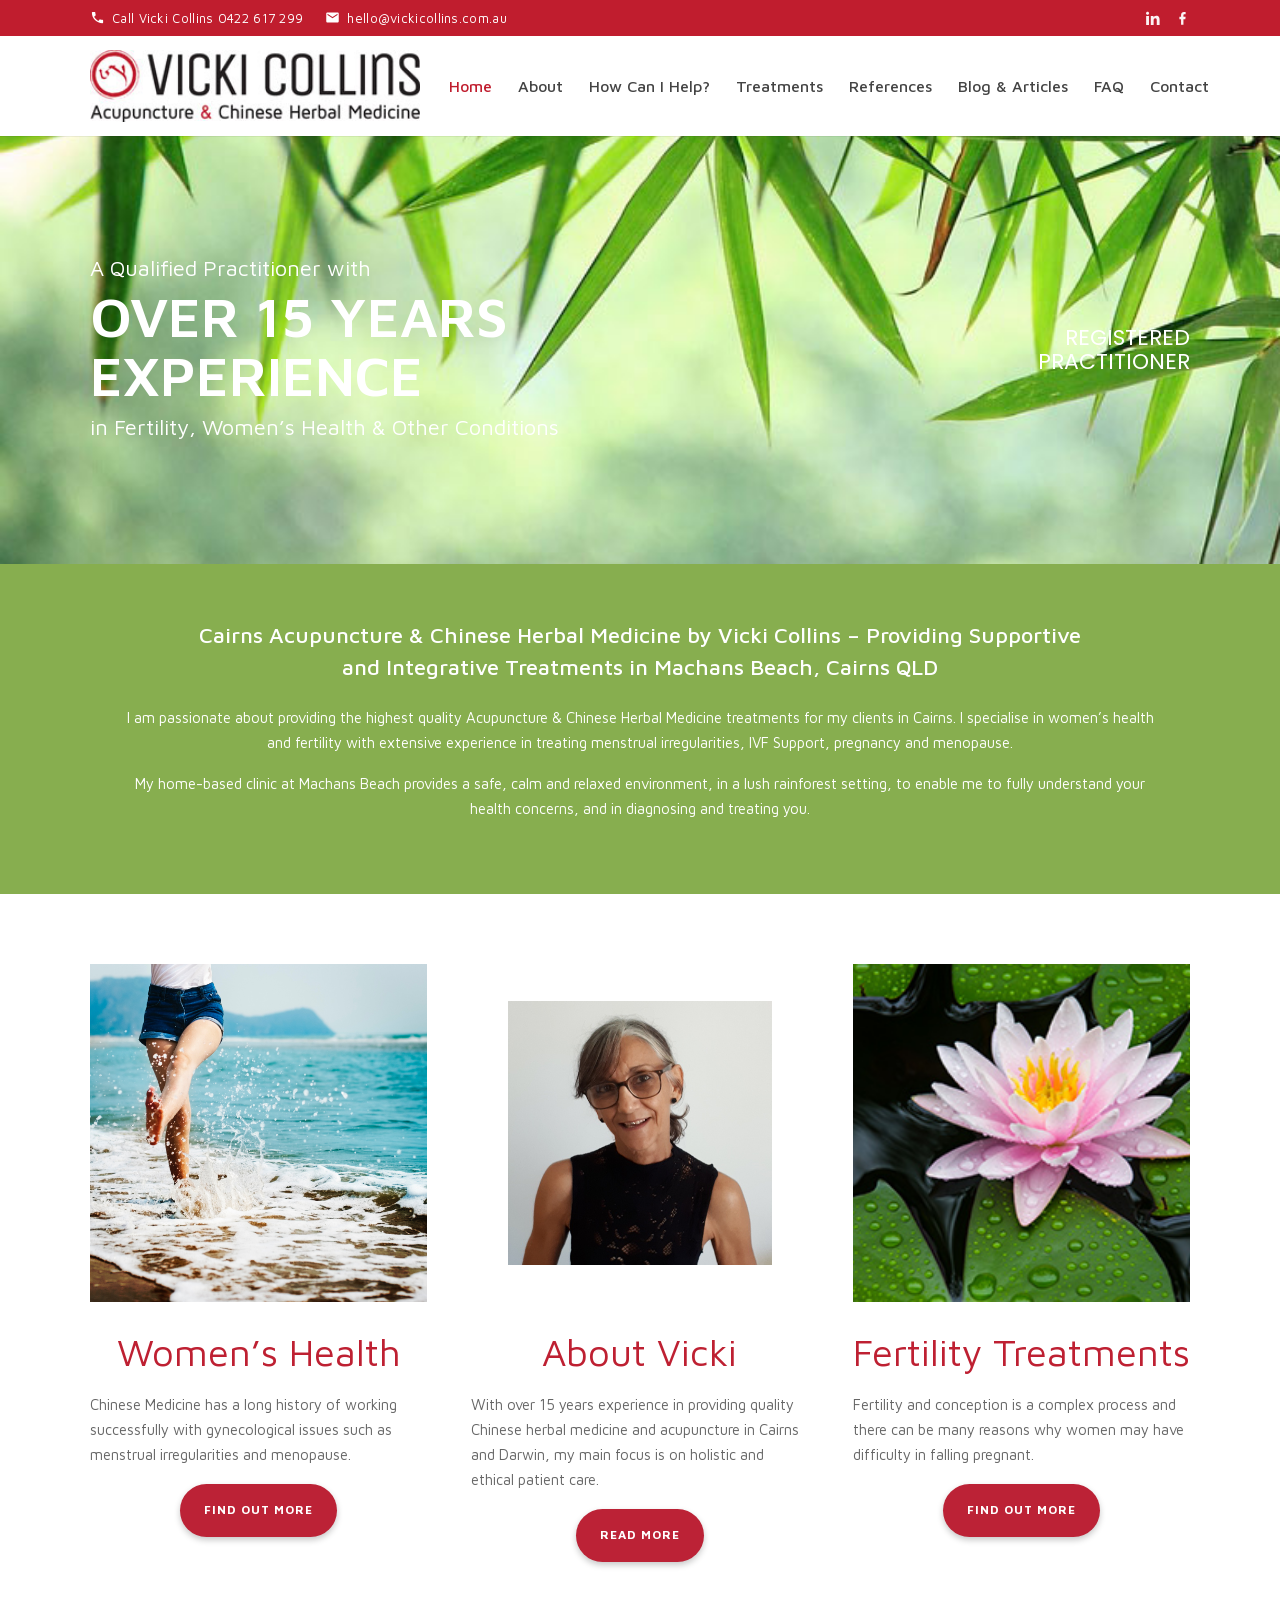
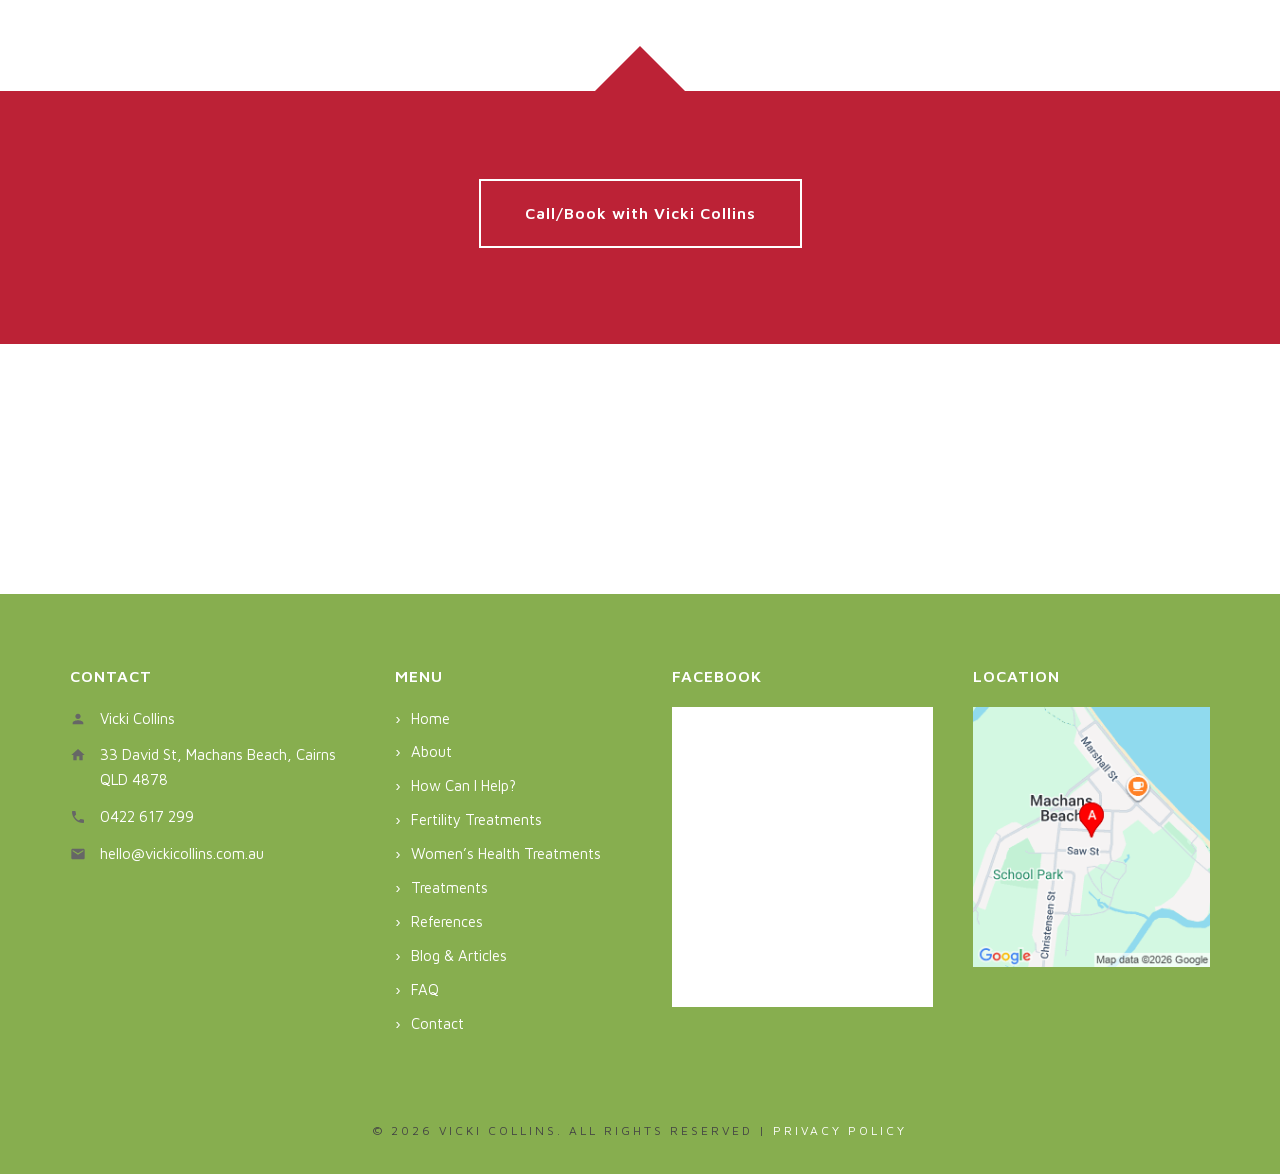
==== index.html @ 956a05df "Static rebuild of vickicollins.com.au Clean hand-written HTML/CSS replacing the WordPress/Jupiter in" ====
<!DOCTYPE html>
<html lang="en-AU">
<head>
<meta charset="utf-8">
<meta name="viewport" content="width=device-width, initial-scale=1">
<title>Acupuncture Cairns | Vicki Collins Chinese Herbal Medicine</title>
<meta name="description" content="Acupuncture and Chinese herbal medicine in Machans Beach, Cairns. Vicki Collins specialises in women’s health and fertility. Call 0422 617 299.">
<link rel="canonical" href="https://vickicollins.com.au/">
<meta property="og:locale" content="en_AU">
<meta property="og:site_name" content="Vicki Collins Acupuncture &amp; Chinese Herbal Medicine">
<meta property="og:title" content="Acupuncture Cairns | Vicki Collins Chinese Herbal Medicine">
<meta property="og:description" content="Acupuncture and Chinese herbal medicine in Machans Beach, Cairns. Vicki Collins specialises in women’s health and fertility. Call 0422 617 299.">
<meta property="og:url" content="https://vickicollins.com.au/">
<meta property="og:type" content="website">
<link rel="icon" href="/wp-content/uploads/favicon.ico">
<link rel="stylesheet" href="/assets/css/site.css">
<script type="application/ld+json">{"@context": "https://schema.org", "@graph": [{"@type": ["MedicalBusiness", "LocalBusiness"], "@id": "https://vickicollins.com.au/#business", "name": "Vicki Collins Acupuncture & Chinese Herbal Medicine", "url": "https://vickicollins.com.au/", "telephone": "+61422617299", "email": "hello@vickicollins.com.au", "image": "https://vickicollins.com.au/wp-content/uploads/vicki-collins-logo-web.jpg", "priceRange": "$$", "medicalSpecialty": ["Acupuncture", "TraditionalChineseMedicine"], "address": {"@type": "PostalAddress", "streetAddress": "33 David St", "addressLocality": "Machans Beach", "addressRegion": "QLD", "postalCode": "4878", "addressCountry": "AU"}, "geo": {"@type": "GeoCoordinates", "latitude": -16.8534147, "longitude": 145.747004}, "areaServed": [{"@type": "City", "name": "Cairns"}, {"@type": "AdministrativeArea", "name": "Cairns Region, Queensland"}], "openingHoursSpecification": [{"@type": "OpeningHoursSpecification", "dayOfWeek": ["Tuesday", "Wednesday", "Thursday", "Friday", "Saturday"], "opens": "08:00", "closes": "18:00"}], "founder": {"@id": "https://vickicollins.com.au/#vicki"}, "sameAs": ["https://www.facebook.com/Vicki-Collins-906060886146037/", "https://www.linkedin.com/in/vicki-collins-b83b03a0"]}, {"@type": "Person", "@id": "https://vickicollins.com.au/#vicki", "name": "Vicki Collins", "jobTitle": "Registered Acupuncturist & Chinese Herbal Medicine Practitioner", "worksFor": {"@id": "https://vickicollins.com.au/#business"}, "hasCredential": [{"@type": "EducationalOccupationalCredential", "credentialCategory": "degree", "name": "Bachelor of Health Science (Acupuncture)"}], "memberOf": {"@type": "Organization", "name": "Australian Health Practitioner Regulation Agency (AHPRA)"}, "knowsAbout": ["Acupuncture", "Chinese Herbal Medicine", "Fertility", "Women's Health", "IVF Support"]}]}</script>
</head>
<body>
<div class="toolbar">
  <div class="grid">
    <div class="toolbar-contact">
      <a href="tel:+61422617299"><svg viewBox="0 0 24 24" aria-hidden="true"><path d="M6.6 10.8c1.4 2.8 3.8 5.1 6.6 6.6l2.2-2.2c.3-.3.7-.4 1-.2 1.1.4 2.4.6 3.6.6.6 0 1 .4 1 1V20c0 .6-.4 1-1 1C10.6 21 3 13.4 3 4c0-.6.4-1 1-1h3.5c.6 0 1 .4 1 1 0 1.2.2 2.5.6 3.6.1.3 0 .7-.2 1l-2.3 2.2z"/></svg> Call Vicki Collins 0422 617 299</a>
      <a href="mailto:hello@vickicollins.com.au"><svg viewBox="0 0 24 24" aria-hidden="true"><path d="M20 4H4c-1.1 0-2 .9-2 2v12c0 1.1.9 2 2 2h16c1.1 0 2-.9 2-2V6c0-1.1-.9-2-2-2zm0 4-8 5-8-5V6l8 5 8-5v2z"/></svg> hello@vickicollins.com.au</a>
    </div>
    <div class="toolbar-social">
      <a href="https://www.linkedin.com/in/vicki-collins-b83b03a0" target="_blank" rel="noopener" aria-label="LinkedIn"><svg viewBox="0 0 24 24" aria-hidden="true"><path d="M4.98 3.5C4.98 4.88 3.87 6 2.5 6S0 4.88 0 3.5 1.12 1 2.5 1s2.48 1.12 2.48 2.5zM.24 8h4.52v14.5H.24V8zm7.44 0h4.33v2h.06c.6-1.14 2.07-2.34 4.27-2.34 4.57 0 5.41 3 5.41 6.9v7.94h-4.52v-7.04c0-1.68-.03-3.84-2.34-3.84-2.34 0-2.7 1.83-2.7 3.72v7.16H7.68V8z"/></svg></a>
      <a href="https://www.facebook.com/Vicki-Collins-906060886146037/" target="_blank" rel="noopener" aria-label="Facebook"><svg viewBox="0 0 24 24" aria-hidden="true"><path d="M13.5 22v-9h3l.5-4h-3.5V7c0-1.1.3-1.9 1.9-1.9H17V1.6C16.7 1.6 15.6 1.5 14.3 1.5c-2.7 0-4.6 1.7-4.6 4.8V9H7v4h2.7v9h3.8z"/></svg></a>
    </div>
  </div>
</div>
<header class="site-header">
  <div class="grid">
    <a class="logo" href="/"><img src="/wp-content/uploads/vicki-collins-logo-web.jpg" alt="Vicki Collins Acupuncture &amp; Chinese Herbal Medicine" width="300" height="65"></a>
    <button class="nav-toggle" aria-expanded="false" aria-controls="site-nav" aria-label="Menu"><svg viewBox="0 0 24 24" aria-hidden="true"><path d="M3 6h18v2H3V6zm0 5h18v2H3v-2zm0 5h18v2H3v-2z"/></svg></button>
    <nav class="site-nav" id="site-nav"><ul><li class="current"><a href="/">Home</a></li><li><a href="/about-vicki-collins-quality-acupuncture/">About</a></li><li><a href="/how-can-i-help/">How Can I Help?</a><ul class="sub-menu"><li><a href="/fertility-treatments/">Fertility Treatments</a></li><li><a href="/womens-health/">Women’s Health Treatments</a></li></ul></li><li><a href="/treatments/">Treatments</a></li><li><a href="/references-2/">References</a></li><li><a href="/blog/">Blog &amp; Articles</a></li><li><a href="/frequently-asked-questions/">FAQ</a></li><li><a href="/contact/">Contact</a></li></ul></nav>
  </div>
</header>
<main>
<section class="hero-home" style="background-image:url('/wp-content/uploads/bamboo_bg.jpg')">
  <div class="grid">
    <div class="intro">
      <p class="lead-in">A Qualified Practitioner with</p>
      <p class="big">Over 15 years<br>experience</p>
      <p class="lead-in">in Fertility, Women’s Health &amp; Other Conditions</p>
    </div>
    <div class="badge">Registered<br>practitioner</div>
  </div>
</section>
<section class="band band-green">
  <div class="grid">
  <h2 class="band-title">Cairns Acupuncture &amp; Chinese Herbal Medicine by Vicki Collins – Providing Supportive and Integrative Treatments in Machans Beach, Cairns QLD</h2>
<p>I am passionate about providing the highest quality Acupuncture &amp; Chinese Herbal Medicine treatments for my clients in Cairns. I specialise in women’s health and fertility with extensive experience in treating menstrual irregularities, IVF Support, pregnancy and menopause.</p>
<p>My home-based clinic at Machans Beach provides a safe, calm and relaxed environment, in a lush rainforest setting, to enable me to fully understand your health concerns, and in diagnosing and treating you.</p>
  </div>
</section>
<section class="features">
  <div class="grid">
    <div class="feature">
      <img src="/wp-content/uploads/vicki-collins-acupuncture-womens-health.jpg" alt="Acupuncture &amp; Chinese Herbal Medicine" width="2592" height="2592" loading="lazy">
      <h2 class="feature-title">Women’s Health</h2>
      <p>Chinese Medicine has a long history of working successfully with gynecological issues such as menstrual irregularities and menopause.</p>
      <p class="center"><a class="btn-pill" href="/womens-health/">FIND OUT MORE</a></p>
    </div>
    <div class="feature">
      <img src="/wp-content/uploads/vicki-collins-border-1.png" alt="Acupuncture &amp; Chinese Herbal Medicine" width="640" height="640" loading="lazy">
      <h2 class="feature-title">About Vicki</h2>
      <p>With over 15 years experience in providing quality Chinese herbal medicine and acupuncture in Cairns and Darwin, my main focus is on holistic and ethical patient care.</p>
      <p class="center"><a class="btn-pill" href="/about-vicki-collins-quality-acupuncture/">READ MORE</a></p>
    </div>
    <div class="feature">
      <img src="/wp-content/uploads/fertility-1.jpg" alt="Womens Fertility Treatments using Acupuuncture and Chinese Herbal Medicine" width="330" height="219" loading="lazy">
      <h2 class="feature-title">Fertility Treatments</h2>
      <p>Fertility and conception is a complex process and there can be many reasons why women may have difficulty in falling pregnant.</p>
      <p class="center"><a class="btn-pill" href="/fertility-treatments/">FIND OUT MORE</a></p>
    </div>
  </div>
</section>
<section class="cta">
  <div style="height:56px"></div>
  <div style="position:relative;background:var(--band-red);">
    <div style="position:absolute;left:50%;transform:translateX(-50%);top:-45px;width:0;height:0;border-left:46px solid transparent;border-right:46px solid transparent;border-bottom:46px solid var(--band-red);"></div>
    <div class="band-red-cta">
      <a class="btn-outline" href="/contact/">Call/Book with Vicki Collins</a>
    </div>
  </div>
</section>
</main>
<div class="strip-img" style="background-image:url('/wp-content/uploads/bamboo_bg2_dark.jpg')"></div>
<footer class="site-footer">
  <div class="grid footer-widgets">
    <div>
      <div class="widget-title">Contact</div>
      <ul class="icon-list">
        <li><svg viewBox="0 0 24 24" aria-hidden="true"><path d="M12 12c2.2 0 4-1.8 4-4s-1.8-4-4-4-4 1.8-4 4 1.8 4 4 4zm0 2c-2.7 0-8 1.3-8 4v2h16v-2c0-2.7-5.3-4-8-4z"/></svg> Vicki Collins</li>
        <li><svg viewBox="0 0 24 24" aria-hidden="true"><path d="M10 20v-6h4v6h5v-8h3L12 3 2 12h3v8h5z"/></svg> 33 David St, Machans Beach, Cairns QLD 4878</li>
        <li><svg viewBox="0 0 24 24" aria-hidden="true"><path d="M6.6 10.8c1.4 2.8 3.8 5.1 6.6 6.6l2.2-2.2c.3-.3.7-.4 1-.2 1.1.4 2.4.6 3.6.6.6 0 1 .4 1 1V20c0 .6-.4 1-1 1C10.6 21 3 13.4 3 4c0-.6.4-1 1-1h3.5c.6 0 1 .4 1 1 0 1.2.2 2.5.6 3.6.1.3 0 .7-.2 1l-2.3 2.2z"/></svg> <a href="tel:+61422617299">0422 617 299</a></li>
        <li><svg viewBox="0 0 24 24" aria-hidden="true"><path d="M20 4H4c-1.1 0-2 .9-2 2v12c0 1.1.9 2 2 2h16c1.1 0 2-.9 2-2V6c0-1.1-.9-2-2-2zm0 4-8 5-8-5V6l8 5 8-5v2z"/></svg> <a href="mailto:hello@vickicollins.com.au">hello@vickicollins.com.au</a></li>
      </ul>
    </div>
    <div>
      <div class="widget-title">Menu</div>
      <ul class="footer-menu">
        <li><a href="/">Home</a></li>
        <li><a href="/about-vicki-collins-quality-acupuncture/">About</a></li>
        <li><a href="/how-can-i-help/">How Can I Help?</a></li>
        <li><a href="/fertility-treatments/">Fertility Treatments</a></li>
        <li><a href="/womens-health/">Women’s Health Treatments</a></li>
        <li><a href="/treatments/">Treatments</a></li>
        <li><a href="/references-2/">References</a></li>
        <li><a href="/blog/">Blog &amp; Articles</a></li>
        <li><a href="/frequently-asked-questions/">FAQ</a></li>
        <li><a href="/contact/">Contact</a></li>
      </ul>
    </div>
    <div class="footer-fb">
      <div class="widget-title">Facebook</div>
      <iframe src="https://www.facebook.com/plugins/page.php?href=https%3A%2F%2Fwww.facebook.com%2FVicki-Collins-906060886146037%2F&tabs=timeline&width=280&height=300&small_header=true&adapt_container_width=true&hide_cover=false" width="280" height="300" title="Vicki Collins on Facebook" loading="lazy" allow="encrypted-media"></iframe>
    </div>
    <div class="footer-map">
      <div class="widget-title">Location</div>
      <a href="https://www.google.com.au/maps/place/33+David+St,+Machans+Beach+QLD+4878/@-16.8534096,145.74481,17z" target="_blank" rel="noopener" title="Open a larger map">
        <img src="/assets/img/footer-map.png" alt="Map showing the clinic location at 33 David St, Machans Beach" width="250" height="275" loading="lazy">
      </a>
    </div>
  </div>
  <div class="footer-copyright">© 2026 Vicki Collins. All rights reserved | <a href="/privacy-policy/">Privacy Policy</a></div>
</footer>
<script src="/assets/js/site.js" defer></script>
</body>
</html>
---- assets/css/site.css ----
/* vickicollins.com.au — hand-written rebuild stylesheet
   Tokens extracted from the original live theme (see DESIGN-TOKENS.md) */

/* ---------- fonts (self-hosted) ---------- */
@font-face {
  font-family: 'Maven Pro';
  font-style: normal;
  font-weight: 400 700;
  font-display: swap;
  src: url(/assets/fonts/maven-pro-latin.woff2) format('woff2');
  unicode-range: U+0000-00FF, U+0131, U+0152-0153, U+02BB-02BC, U+02C6, U+02DA, U+02DC, U+2000-206F, U+20AC, U+2122, U+2191, U+2193, U+2212, U+2215, U+FEFF, U+FFFD;
}
@font-face {
  font-family: 'Maven Pro';
  font-style: normal;
  font-weight: 400 700;
  font-display: swap;
  src: url(/assets/fonts/maven-pro-latin-ext.woff2) format('woff2');
  unicode-range: U+0100-02BA, U+02BD-02C5, U+02C7-02CC, U+02CE-02D7, U+02DD-02FF, U+1E00-1E9F, U+1EF2-1EFF, U+2020, U+20A0-20AB, U+20AD-20C0, U+2113, U+2C60-2C7F, U+A720-A7FF;
}
@font-face {
  font-family: 'Poppins';
  font-style: normal;
  font-weight: 400;
  font-display: swap;
  src: url(/assets/fonts/poppins-latin.woff2) format('woff2');
  unicode-range: U+0000-00FF, U+0131, U+0152-0153, U+02BB-02BC, U+02C6, U+02DA, U+02DC, U+2000-206F, U+20AC, U+2122, U+2191, U+2193, U+2212, U+2215, U+FEFF, U+FFFD;
}

/* ---------- tokens ---------- */
:root {
  --brand: #c01d2e;        /* toolbar crimson */
  --band-red: #bc2236;     /* CTA bands, large titles */
  --brand-dark: #9a1725;
  --green: #87ae4f;        /* bands + footer */
  --heading: #404040;
  --text: #666666;
  --text-strong: #444444;
  --grey-light: #ededed;
  --white: #ffffff;
  --grid: 1140px;
}

/* ---------- reset/base ---------- */
* { margin: 0; padding: 0; box-sizing: border-box; }
html { -webkit-text-size-adjust: 100%; }
body {
  font-family: 'Maven Pro', -apple-system, 'Segoe UI', Roboto, Arial, sans-serif;
  font-size: 15px;
  font-weight: 400;
  line-height: 1.66em;
  color: var(--text);
  background: var(--white);
}
img { max-width: 100%; height: auto; display: inline-block; }
a { color: var(--brand); text-decoration: none; }
a:hover { color: var(--brand-dark); }
p { margin-bottom: 1.1em; }
ul, ol { margin: 0 0 1.1em 1.4em; }

h1, h2, h3, h4, h5, h6 {
  color: var(--heading);
  font-weight: 600;
  text-transform: uppercase;
  line-height: 1.25em;
  margin-bottom: 0.6em;
}
h1 { font-size: 36px; }
h2 { font-size: 30px; }
h3 { font-size: 24px; }
h4 { font-size: 18px; line-height: 1.3em; }
h5 { font-size: 16px; line-height: 1.3em; }
h6 { font-size: 14px; line-height: 1.3em; }

.grid { max-width: var(--grid); margin: 0 auto; padding: 0 20px; }

/* ---------- top toolbar ---------- */
.toolbar { background: var(--brand); color: var(--white); font-size: 13px; }
.toolbar .grid { display: flex; align-items: center; justify-content: space-between; min-height: 36px; }
.toolbar a { color: var(--white); }
.toolbar-contact { display: flex; gap: 22px; align-items: center; flex-wrap: wrap; }
.toolbar-contact a { display: inline-flex; align-items: center; gap: 7px; letter-spacing: .3px; }
.toolbar-social { display: flex; gap: 14px; align-items: center; }
.toolbar-social a { display: inline-flex; opacity: .95; }
.toolbar-social a:hover { opacity: .75; }
.toolbar svg { width: 15px; height: 15px; fill: currentColor; }

/* ---------- header ---------- */
.site-header {
  background: var(--white);
  position: sticky; top: 0; z-index: 50;
  box-shadow: 0 1px 0 rgba(0,0,0,.06);
}
.site-header .grid { display: flex; align-items: center; justify-content: space-between; min-height: 100px; gap: 16px; }
.logo img { width: 330px; max-width: 60vw; height: auto; display: block; }

.nav-toggle { display: none; background: none; border: 0; cursor: pointer; padding: 8px; }
.nav-toggle svg { width: 26px; height: 26px; fill: var(--heading); }

.site-nav ul { list-style: none; margin: 0; display: flex; align-items: center; }
.site-nav > ul > li { position: relative; }
.site-nav > ul > li > a {
  display: block; padding: 12px 13px;
  color: var(--text-strong); font-size: 16px; font-weight: 500;
  white-space: nowrap;
}
.site-nav a:hover, .site-nav .current > a { color: var(--brand); }
.site-nav .sub-menu {
  display: none; position: absolute; top: 100%; left: 0;
  background: var(--white); min-width: 220px; box-shadow: 0 3px 12px rgba(0,0,0,.12);
  padding: 6px 0; z-index: 60;
}
.site-nav li:hover > .sub-menu, .site-nav li:focus-within > .sub-menu { display: block; }
.site-nav .sub-menu li { width: 100%; }
.site-nav .sub-menu a {
  display: block; padding: 9px 18px;
  font-size: 13px; font-weight: 400; text-transform: uppercase; letter-spacing: 1px;
  color: var(--text-strong);
}

/* ---------- hero (split colour/image) ---------- */
.hero-split { display: grid; grid-template-columns: 1fr 1fr; min-height: 471px; position: relative; }
.hero-split .hero-panel { display: flex; align-items: center; justify-content: flex-end; padding: 40px 4vw 40px 6vw; }
.hero-split .hero-img { background-size: cover; background-position: center; }
.hero-title {
  color: var(--white); font-size: 56px; font-weight: 600; text-transform: uppercase;
  line-height: 1.05em; text-align: right; margin: 0;
}
.hero-green { background: var(--green); }
.hero-red { background: var(--band-red); }

/* scallop notch under heroes: the hero colour shows through a centre "V"
   while each white shoulder curves up with a rounded corner */
.scallop { position: relative; height: 64px; background: var(--notch, var(--band-red)); overflow: hidden; margin-top: -1px; }
.scallop::before, .scallop::after {
  content: ""; position: absolute; top: 0; bottom: 0; width: calc(50% - 8px);
  background: var(--white);
}
.scallop::before { left: 0; border-top-right-radius: 64px; }
.scallop::after { right: 0; border-top-left-radius: 64px; }

/* red arrow notch pointing down into CTA band */
.arrow-down { position: relative; height: 0; }
.arrow-down::before {
  content: ""; position: absolute; left: 50%; transform: translateX(-50%);
  top: -46px; width: 0; height: 0;
  border-left: 46px solid transparent; border-right: 46px solid transparent;
  border-bottom: 46px solid var(--band-red);
}

/* ---------- home hero ---------- */
.hero-home {
  background-size: cover; background-position: center;
  min-height: 428px; display: flex; align-items: center;
}
.hero-home .grid { display: flex; width: 100%; align-items: center; justify-content: space-between; gap: 30px; }
.hero-home .intro h5, .hero-home .intro p.lead-in { color: var(--white); font-size: 22px; font-weight: 400; text-transform: none; margin: 0 0 4px; }
.hero-home .intro .big {
  color: var(--white); font-size: 56px; font-weight: 600; text-transform: uppercase;
  line-height: 1.05em; margin: 6px 0 10px;
}
.hero-home .badge {
  font-family: 'Poppins', 'Maven Pro', sans-serif;
  color: var(--white); font-size: 22px; line-height: 1.1em; text-transform: uppercase; text-align: right;
}

/* ---------- bands ---------- */
.band { padding: 56px 0; }
.band-green { background: var(--green); color: var(--white); text-align: center; }
.band-green .band-title {
  color: var(--white); font-size: 22px; font-weight: 500; text-transform: none;
  line-height: 1.45em; max-width: 900px; margin: 0 auto 22px;
}
.band-green p { color: var(--white); max-width: 1040px; margin-left: auto; margin-right: auto; }
.band-green a { color: var(--white); text-decoration: underline; }

.band-red-cta { background: var(--band-red); text-align: center; padding: 88px 0 96px; }
.band-red-strip { background: var(--band-red); height: 46px; }

/* bamboo parallax strip */
.strip-img {
  background-size: cover; background-position: center; height: 250px;
}
@media (min-width: 1024px) { .strip-img { background-attachment: fixed; } }

/* ---------- buttons ---------- */
.btn-pill {
  display: inline-block; background: var(--band-red); color: var(--white);
  font-size: 12px; font-weight: 700; letter-spacing: 1px; text-transform: uppercase;
  padding: 14px 24px; border-radius: 50px;
  box-shadow: 0 3px 6px rgba(0,0,0,.22);
}
.btn-pill:hover { background: var(--brand-dark); color: var(--white); }
.btn-outline {
  display: inline-block; border: 2px solid var(--white); color: var(--white);
  font-size: 16px; font-weight: 600; letter-spacing: 1px;
  padding: 20px 44px; background: transparent;
}
.btn-outline:hover { background: var(--white); color: var(--band-red); }
.btn-outline-green {
  display: inline-block; border: 2px solid var(--green); color: var(--green);
  font-size: 14px; font-weight: 600; letter-spacing: 1px;
  padding: 14px 30px; background: transparent; border-radius: 3px;
}
.btn-outline-green:hover { background: var(--green); color: var(--white); }

/* big call/email buttons that replace the contact form */
.contact-actions { display: flex; gap: 18px; flex-wrap: wrap; }
.contact-actions .btn-pill { font-size: 15px; padding: 18px 34px; }
.contact-actions svg { width: 17px; height: 17px; fill: currentColor; vertical-align: -3px; }
.icon-list svg { width: 16px; height: 16px; fill: var(--text); position: absolute; left: 0; top: 4px; }
.center { text-align: center; }

/* ---------- home features (3 columns) ---------- */
.features { padding: 70px 0 40px; }
.features .grid { display: grid; grid-template-columns: repeat(3, 1fr); gap: 44px; }
.feature { text-align: left; }
.feature img { width: 100%; height: auto; display: block; aspect-ratio: 1 / 1; object-fit: cover; }
.feature .feature-title {
  color: #be2032; font-size: 38px; font-weight: 400; text-transform: none;
  text-align: center; margin: 26px 0 18px;
}
.feature p { min-height: 4.6em; }

/* ---------- generic content sections ---------- */
.content { padding: 64px 0; }
.content-narrow { max-width: 570px; margin: 0 auto; }
.content-mid { max-width: 760px; margin: 0 auto; }

.title-lg {
  color: #be2032; font-size: 42px; font-weight: 400; text-transform: none;
  line-height: 1.2em; margin-bottom: 26px;
}
.title-md {
  color: #be2032; font-size: 38px; font-weight: 400; text-transform: none;
  line-height: 1.2em; margin-bottom: 22px;
}
.title-sm {
  color: var(--heading); font-size: 22px; font-weight: 400; text-transform: uppercase;
  margin: 34px 0 12px;
}
.two-col { display: grid; grid-template-columns: 1fr 1fr; gap: 56px; align-items: start; }

/* checkmark lists */
ul.checks { list-style: none; margin-left: 0; }
ul.checks li { position: relative; padding-left: 30px; margin-bottom: 12px; }
ul.checks li::before {
  content: "\2714"; position: absolute; left: 0; top: 0;
  color: var(--band-red); font-size: 15px;
}

/* portrait caption */
.portrait-caption { margin-top: 14px; }
.portrait-caption strong { color: var(--band-red); }

/* ---------- tabs (About) ---------- */
.tabs { margin: 40px 0; }
.tab-buttons { display: flex; flex-wrap: wrap; gap: 8px; list-style: none; margin: 0 0 -1px; }
.tab-buttons button {
  font-family: inherit; font-size: 14px; letter-spacing: .5px; text-transform: uppercase;
  color: var(--text-strong); background: var(--white);
  border: 1px solid var(--green); border-radius: 3px 3px 0 0;
  padding: 14px 22px; cursor: pointer;
}
.tab-buttons button[aria-selected="true"] { background: var(--green); color: var(--white); }
.tab-panel { border: 1px solid var(--green); border-radius: 0 3px 3px 3px; padding: 28px; }
.tab-panel[hidden] { display: none; }
.tab-panel h4 { margin-bottom: 14px; }

/* ---------- FAQ toggles ---------- */
.toggles { margin: 30px 0; }
.toggle { border: 1px solid var(--green); border-radius: 3px; margin-bottom: 10px; background: var(--white); }
.toggle > button {
  width: 100%; text-align: left; font-family: inherit;
  font-size: 15px; font-weight: 600; text-transform: uppercase; color: var(--text-strong);
  background: none; border: 0; padding: 16px 44px 16px 18px; cursor: pointer; position: relative;
}
.toggle > button::after {
  content: "+"; position: absolute; right: 16px; top: 50%; transform: translateY(-50%);
  color: var(--green); font-size: 22px; font-weight: 400;
}
.toggle.open > button::after { content: "\2212"; }
.toggle .toggle-body { display: none; padding: 0 18px 16px; }
.toggle.open .toggle-body { display: block; }

/* ---------- blog grid ---------- */
.blog-grid { display: grid; grid-template-columns: repeat(3, 1fr); gap: 34px; padding: 64px 0; }
.blog-card { background: var(--white); }
.blog-card img { width: 100%; display: block; }
.blog-card h3 { font-size: 16px; line-height: 1.45em; margin: 18px 0 10px; }
.blog-card h3 a { color: var(--heading); }
.blog-card h3 a:hover { color: var(--brand); }
.blog-card .more { font-size: 13px; font-weight: 700; letter-spacing: 1px; text-transform: uppercase; }

/* ---------- blog post ---------- */
.post { padding: 56px 0 30px; }
.post-frame { max-width: 880px; }
.post-featured { border: 10px solid #fff; box-shadow: 0 2px 12px rgba(0,0,0,.18); margin-bottom: 30px; }
.post h1 { font-size: 30px; margin-bottom: 10px; }
.post-meta { font-size: 13px; color: #999; border-bottom: 1px solid #e8e8e8; padding-bottom: 14px; margin-bottom: 28px; }
.post-meta .byline-name, .post-meta time { color: var(--brand); font-style: italic; }
.post-body { max-width: 880px; }
.post-nav { display: flex; justify-content: space-between; gap: 20px; margin: 40px 0 10px; }
.post-nav a {
  background: var(--grey-light); color: var(--text-strong);
  padding: 14px 20px; font-size: 14px; max-width: 46%;
}
.post-nav a:hover { background: var(--band-red); color: var(--white); }

/* ---------- contact page ---------- */
.contact-layout { display: grid; grid-template-columns: 1fr 2fr; gap: 56px; padding: 56px 0; }
.contact-info h4.green-title, .green-title {
  color: var(--green); font-size: 18px; font-weight: 600; text-transform: none; margin: 0 0 16px;
}
.icon-list { list-style: none; margin-left: 0; }
.icon-list li { position: relative; padding-left: 30px; margin-bottom: 12px; }
.icon-list li svg { position: absolute; left: 0; top: 4px; width: 16px; height: 16px; fill: var(--text); }

/* ---------- privacy / simple page ---------- */
.page-title-band { background: var(--grey-light); padding: 44px 0; }
.page-title-band h1 { font-size: 26px; font-weight: 500; letter-spacing: 2px; margin: 0; color: var(--text-strong); }

/* ---------- footer ---------- */
.site-footer { background: var(--green); color: var(--white); padding-top: 20px; }
.site-footer a { color: var(--white); }
.site-footer a:hover { color: var(--band-red); }
.footer-widgets {
  display: grid; grid-template-columns: 1.2fr 1fr 1.1fr 1fr; gap: 40px;
  padding: 50px 0 40px;
}
.widget-title {
  color: var(--white); font-size: 16px; font-weight: 600; text-transform: capitalize;
  letter-spacing: 1px; margin-bottom: 18px;
}
.site-footer .widget-title { text-transform: uppercase; }
.footer-menu { list-style: none; margin-left: 0; }
.footer-menu li { margin-bottom: 9px; padding-left: 16px; position: relative; }
.footer-menu li::before { content: "\203A"; position: absolute; left: 0; color: var(--white); }
.footer-fb iframe { border: 0; width: 100%; max-width: 280px; height: 300px; background: #fff; }
.footer-map img { display: block; }
.footer-copyright {
  text-align: center; font-size: 12px; letter-spacing: 3px; color: var(--text-strong);
  padding: 26px 10px 30px; text-transform: uppercase;
}
.footer-copyright a { color: var(--white); }

/* back-to-top / floating mail: omitted (decorative widgets) */

/* ---------- responsive ---------- */
@media (max-width: 1000px) {
  .hero-title, .hero-home .intro .big { font-size: 40px; }
  .features .grid { grid-template-columns: 1fr; max-width: 560px; }
  .footer-widgets { grid-template-columns: 1fr 1fr; }
  .two-col { grid-template-columns: 1fr; }
  .contact-layout { grid-template-columns: 1fr; }
}
@media (max-width: 760px) {
  .site-header .grid { min-height: 78px; }
  .logo img { width: 240px; }
  .nav-toggle { display: block; }
  .site-nav {
    position: absolute; top: 100%; left: 0; right: 0;
    background: var(--white); box-shadow: 0 8px 18px rgba(0,0,0,.14);
    display: none; max-height: calc(100vh - 90px); overflow: auto;
  }
  .site-nav.open { display: block; }
  .site-nav ul { flex-direction: column; align-items: stretch; }
  .site-nav > ul > li > a { padding: 13px 22px; border-top: 1px solid #f0f0f0; }
  .site-nav .sub-menu { display: block; position: static; box-shadow: none; padding: 0 0 6px; }
  .site-nav .sub-menu a { padding: 9px 36px; }
  .hero-split { grid-template-columns: 1fr; min-height: 0; }
  .hero-split .hero-panel { justify-content: center; padding: 60px 20px; }
  .hero-title { font-size: 32px; text-align: center; }
  .hero-split .hero-img { min-height: 220px; }
  .hero-home { min-height: 340px; }
  .hero-home .grid { flex-direction: column; align-items: flex-start; gap: 12px; }
  .hero-home .badge { text-align: left; }
  .hero-home .intro .big { font-size: 34px; }
  .blog-grid { grid-template-columns: 1fr; }
  .footer-widgets { grid-template-columns: 1fr; }
  .band-red-cta { padding: 64px 0; }
  .title-lg { font-size: 30px; }
  .scallop { height: 34px; }
  .strip-img { height: 160px; }
}
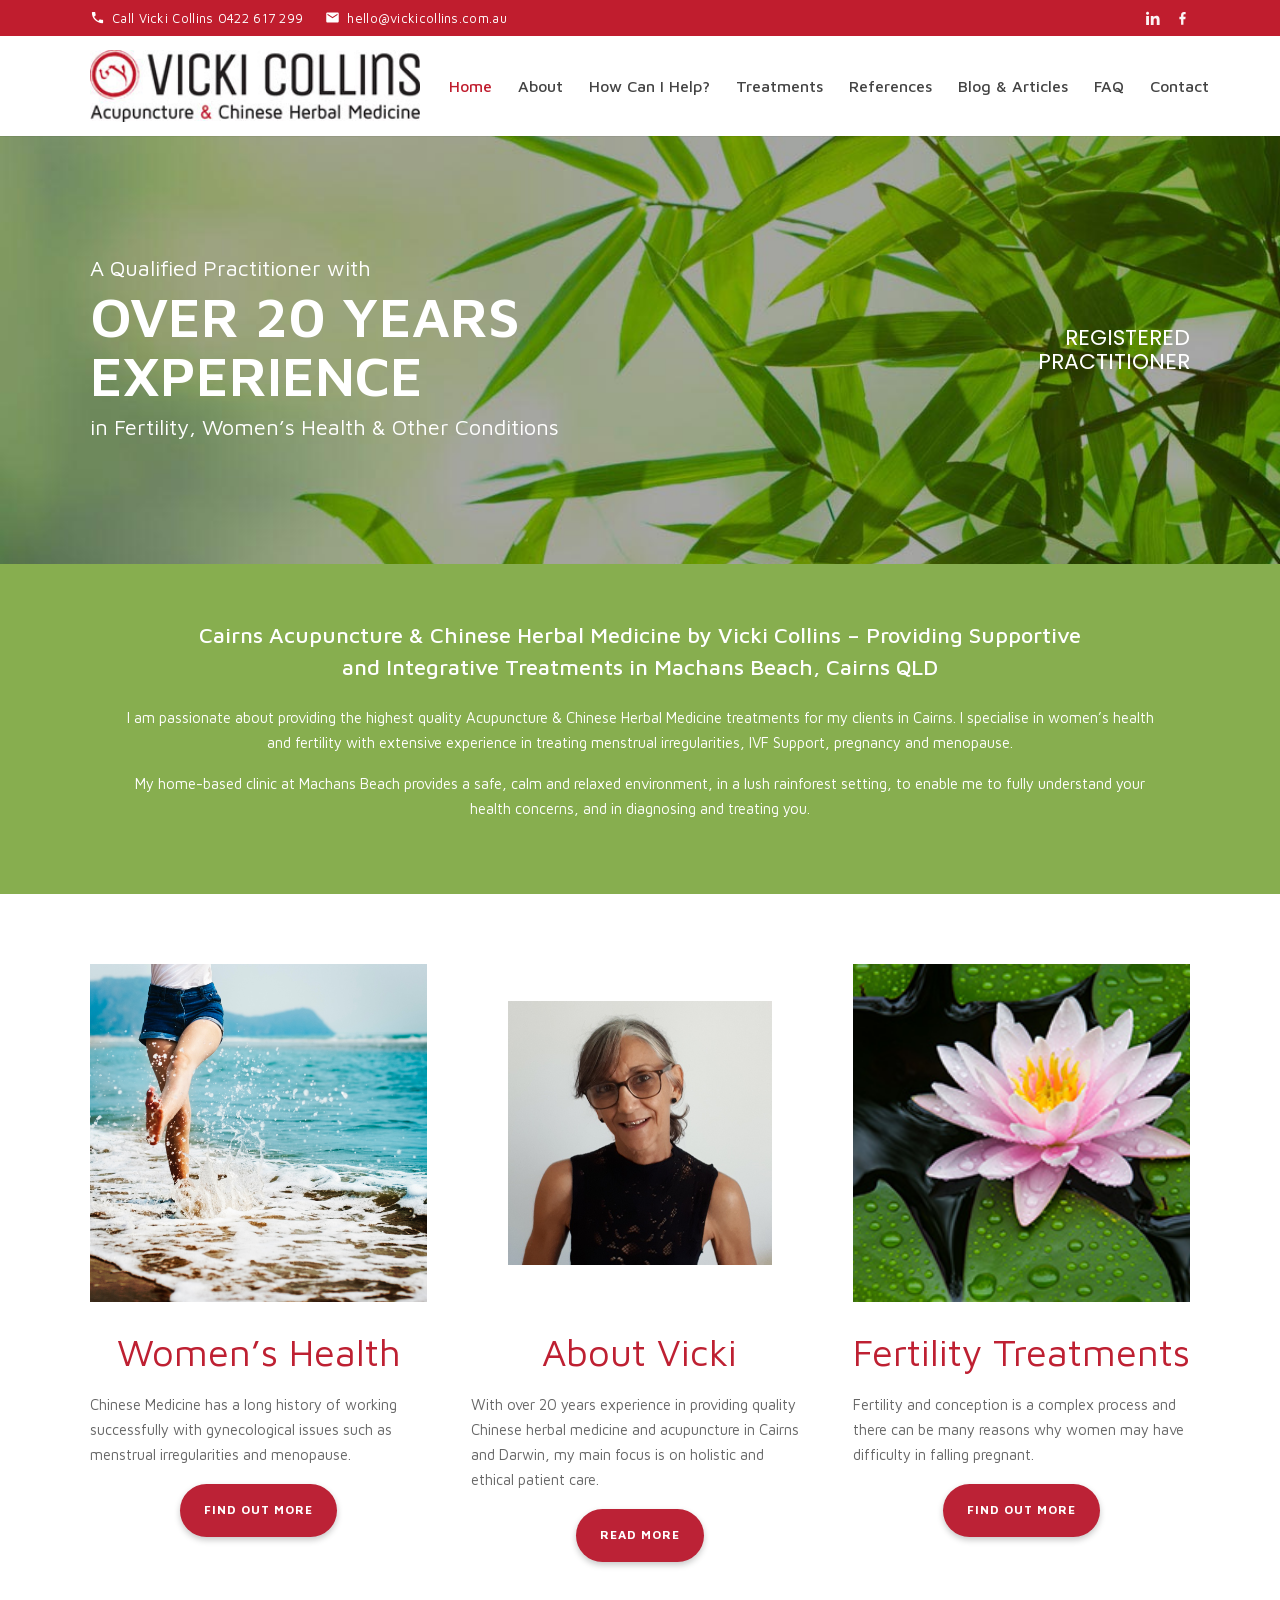
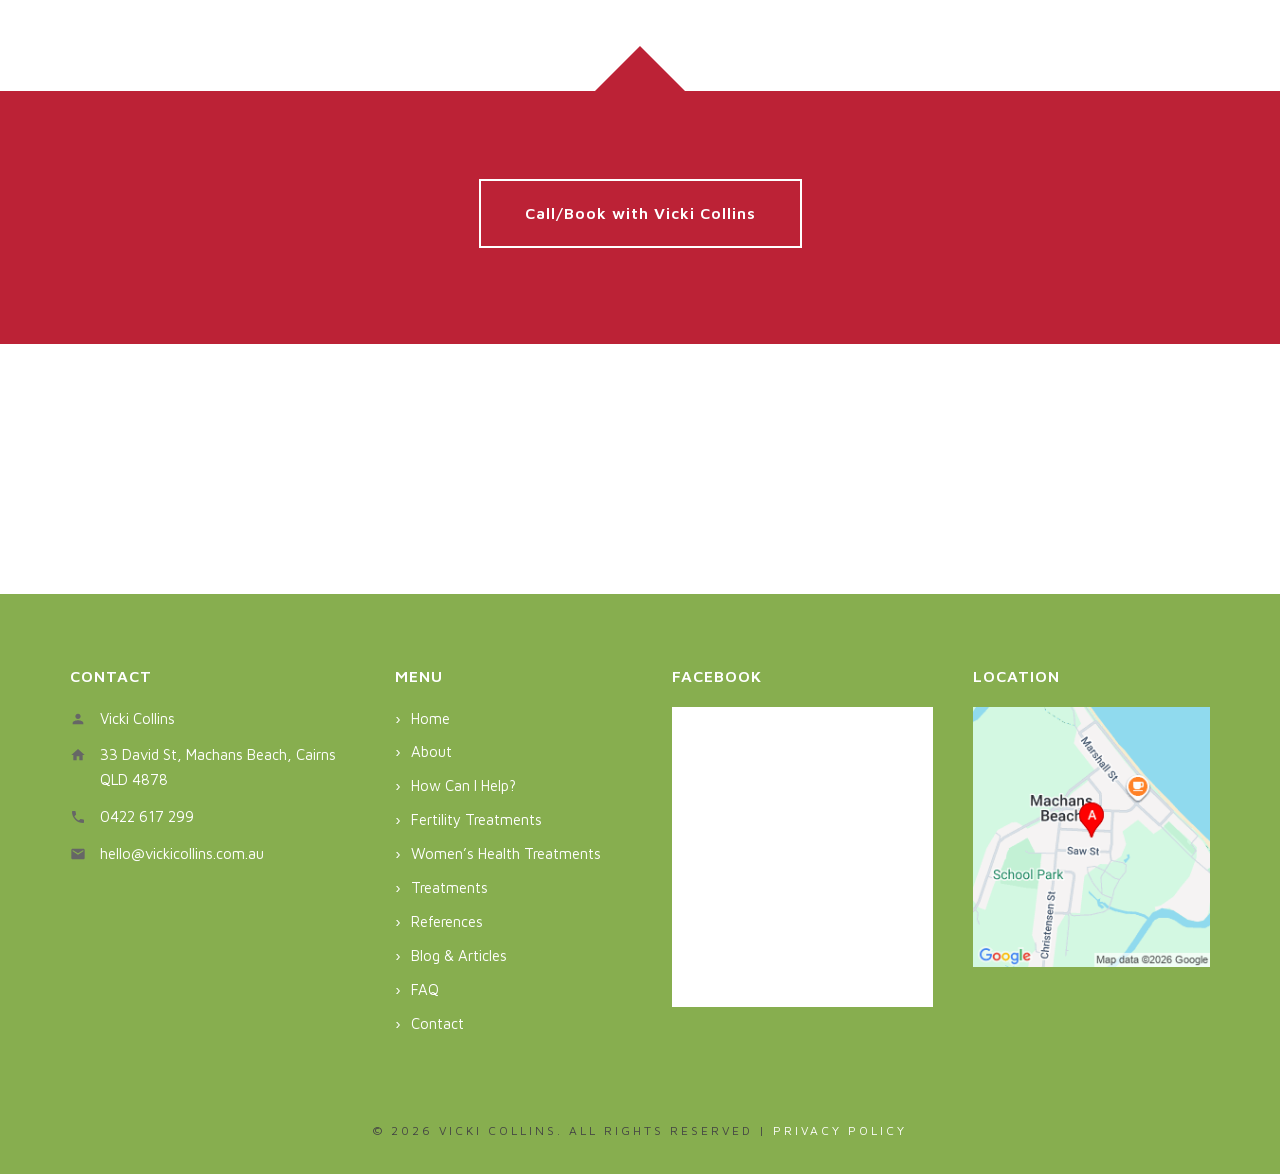
==== commit 32acb9ef: "Regenerate pages: service-catalog JSON-LD, 20-years fix, message-form CTA - Expanded schema: hasOffe" ====
--- a/index.html
+++ b/index.html
@@ -14,7 +14,7 @@
 <meta property="og:type" content="website">
 <link rel="icon" href="/wp-content/uploads/favicon.ico">
 <link rel="stylesheet" href="/assets/css/site.css">
-<script type="application/ld+json">{"@context": "https://schema.org", "@graph": [{"@type": ["MedicalBusiness", "LocalBusiness"], "@id": "https://vickicollins.com.au/#business", "name": "Vicki Collins Acupuncture & Chinese Herbal Medicine", "url": "https://vickicollins.com.au/", "telephone": "+61422617299", "email": "hello@vickicollins.com.au", "image": "https://vickicollins.com.au/wp-content/uploads/vicki-collins-logo-web.jpg", "priceRange": "$$", "medicalSpecialty": ["Acupuncture", "TraditionalChineseMedicine"], "address": {"@type": "PostalAddress", "streetAddress": "33 David St", "addressLocality": "Machans Beach", "addressRegion": "QLD", "postalCode": "4878", "addressCountry": "AU"}, "geo": {"@type": "GeoCoordinates", "latitude": -16.8534147, "longitude": 145.747004}, "areaServed": [{"@type": "City", "name": "Cairns"}, {"@type": "AdministrativeArea", "name": "Cairns Region, Queensland"}], "openingHoursSpecification": [{"@type": "OpeningHoursSpecification", "dayOfWeek": ["Tuesday", "Wednesday", "Thursday", "Friday", "Saturday"], "opens": "08:00", "closes": "18:00"}], "founder": {"@id": "https://vickicollins.com.au/#vicki"}, "sameAs": ["https://www.facebook.com/Vicki-Collins-906060886146037/", "https://www.linkedin.com/in/vicki-collins-b83b03a0"]}, {"@type": "Person", "@id": "https://vickicollins.com.au/#vicki", "name": "Vicki Collins", "jobTitle": "Registered Acupuncturist & Chinese Herbal Medicine Practitioner", "worksFor": {"@id": "https://vickicollins.com.au/#business"}, "hasCredential": [{"@type": "EducationalOccupationalCredential", "credentialCategory": "degree", "name": "Bachelor of Health Science (Acupuncture)"}], "memberOf": {"@type": "Organization", "name": "Australian Health Practitioner Regulation Agency (AHPRA)"}, "knowsAbout": ["Acupuncture", "Chinese Herbal Medicine", "Fertility", "Women's Health", "IVF Support"]}]}</script>
+<script type="application/ld+json">{"@context": "https://schema.org", "@graph": [{"@type": ["MedicalBusiness", "LocalBusiness"], "@id": "https://vickicollins.com.au/#business", "name": "Vicki Collins Acupuncture & Chinese Herbal Medicine", "url": "https://vickicollins.com.au/", "telephone": "+61422617299", "email": "hello@vickicollins.com.au", "image": "https://vickicollins.com.au/wp-content/uploads/vicki-collins-logo-web.jpg", "priceRange": "$$", "medicalSpecialty": ["Acupuncture", "TraditionalChineseMedicine"], "address": {"@type": "PostalAddress", "streetAddress": "33 David St", "addressLocality": "Machans Beach", "addressRegion": "QLD", "postalCode": "4878", "addressCountry": "AU"}, "geo": {"@type": "GeoCoordinates", "latitude": -16.8534147, "longitude": 145.747004}, "areaServed": [{"@type": "City", "name": "Cairns"}, {"@type": "AdministrativeArea", "name": "Cairns Region, Queensland"}], "openingHoursSpecification": [{"@type": "OpeningHoursSpecification", "dayOfWeek": ["Tuesday", "Wednesday", "Thursday", "Friday", "Saturday"], "opens": "08:00", "closes": "18:00"}], "founder": {"@id": "https://vickicollins.com.au/#vicki"}, "hasOfferCatalog": {"@type": "OfferCatalog", "name": "Acupuncture & Chinese Herbal Medicine Services", "itemListElement": [{"@type": "Offer", "itemOffered": {"@type": "Service", "name": "Fertility Acupuncture & IVF/IUI Cycle Support", "serviceType": "Fertility acupuncture", "description": "Acupuncture sessions timed around natural conception attempts or an IVF/IUI cycle, provided alongside your medical fertility treatment.", "provider": {"@id": "https://vickicollins.com.au/#business"}, "areaServed": {"@type": "City", "name": "Cairns"}, "url": "https://vickicollins.com.au/fertility-treatments/"}}, {"@type": "Offer", "itemOffered": {"@type": "Service", "name": "Women's Health Acupuncture", "serviceType": "Women's health acupuncture", "description": "Acupuncture and Chinese herbal medicine for menstrual health, pregnancy support and the transition through menopause.", "provider": {"@id": "https://vickicollins.com.au/#business"}, "areaServed": {"@type": "City", "name": "Cairns"}, "url": "https://vickicollins.com.au/womens-health/"}}, {"@type": "Offer", "itemOffered": {"@type": "Service", "name": "Chinese Herbal Medicine", "serviceType": "Chinese herbal medicine", "description": "Individually formulated powdered herbal formulas prescribed after a Chinese medicine consultation.", "provider": {"@id": "https://vickicollins.com.au/#business"}, "url": "https://vickicollins.com.au/treatments/"}}, {"@type": "Offer", "itemOffered": {"@type": "Service", "name": "Acupuncture", "serviceType": "Acupuncture", "description": "Treatment using fine sterilised single-use needles, which may be combined with moxibustion, cupping or electro acupuncture.", "provider": {"@id": "https://vickicollins.com.au/#business"}, "url": "https://vickicollins.com.au/treatments/"}}]}, "sameAs": ["https://www.facebook.com/Vicki-Collins-906060886146037/", "https://www.linkedin.com/in/vicki-collins-b83b03a0", "https://www.ahpra.gov.au/registration/registers-of-practitioners.aspx"]}, {"@type": "Person", "@id": "https://vickicollins.com.au/#vicki", "name": "Vicki Collins", "jobTitle": "Registered Acupuncturist & Chinese Herbal Medicine Practitioner", "worksFor": {"@id": "https://vickicollins.com.au/#business"}, "hasCredential": [{"@type": "EducationalOccupationalCredential", "credentialCategory": "degree", "name": "Bachelor of Health Science (Acupuncture)"}], "memberOf": {"@type": "Organization", "name": "Australian Health Practitioner Regulation Agency (AHPRA)"}, "knowsAbout": ["Acupuncture", "Chinese Herbal Medicine", "Fertility acupuncture", "IVF support", "IUI support", "Women's health", "Menstrual health", "Perimenopause", "Menopause", "Pregnancy support", "Pre-birth acupuncture", "Moxibustion", "Cupping", "Electro acupuncture", "Chinese medicine diet therapy"]}]}</script>
 </head>
 <body>
 <div class="toolbar">
@@ -37,11 +37,11 @@
   </div>
 </header>
 <main>
-<section class="hero-home" style="background-image:url('/wp-content/uploads/bamboo_bg.jpg')">
+<section class="hero-home" style="background-image:url('/wp-content/uploads/bamboo_bg2_dark.jpg')">
   <div class="grid">
     <div class="intro">
       <p class="lead-in">A Qualified Practitioner with</p>
-      <p class="big">Over 15 years<br>experience</p>
+      <p class="big">Over 20 years<br>experience</p>
       <p class="lead-in">in Fertility, Women’s Health &amp; Other Conditions</p>
     </div>
     <div class="badge">Registered<br>practitioner</div>
@@ -65,7 +65,7 @@
     <div class="feature">
       <img src="/wp-content/uploads/vicki-collins-border-1.png" alt="Acupuncture &amp; Chinese Herbal Medicine" width="640" height="640" loading="lazy">
       <h2 class="feature-title">About Vicki</h2>
-      <p>With over 15 years experience in providing quality Chinese herbal medicine and acupuncture in Cairns and Darwin, my main focus is on holistic and ethical patient care.</p>
+      <p>With over 20 years experience in providing quality Chinese herbal medicine and acupuncture in Cairns and Darwin, my main focus is on holistic and ethical patient care.</p>
       <p class="center"><a class="btn-pill" href="/about-vicki-collins-quality-acupuncture/">READ MORE</a></p>
     </div>
     <div class="feature">
@@ -80,7 +80,7 @@
   <div style="height:56px"></div>
   <div style="position:relative;background:var(--band-red);">
     <div style="position:absolute;left:50%;transform:translateX(-50%);top:-45px;width:0;height:0;border-left:46px solid transparent;border-right:46px solid transparent;border-bottom:46px solid var(--band-red);"></div>
-    <div class="band-red-cta">
+    <div class="band-red-cta" style="display:flex;gap:24px;justify-content:center;flex-wrap:wrap;">
       <a class="btn-outline" href="/contact/">Call/Book with Vicki Collins</a>
     </div>
   </div>
